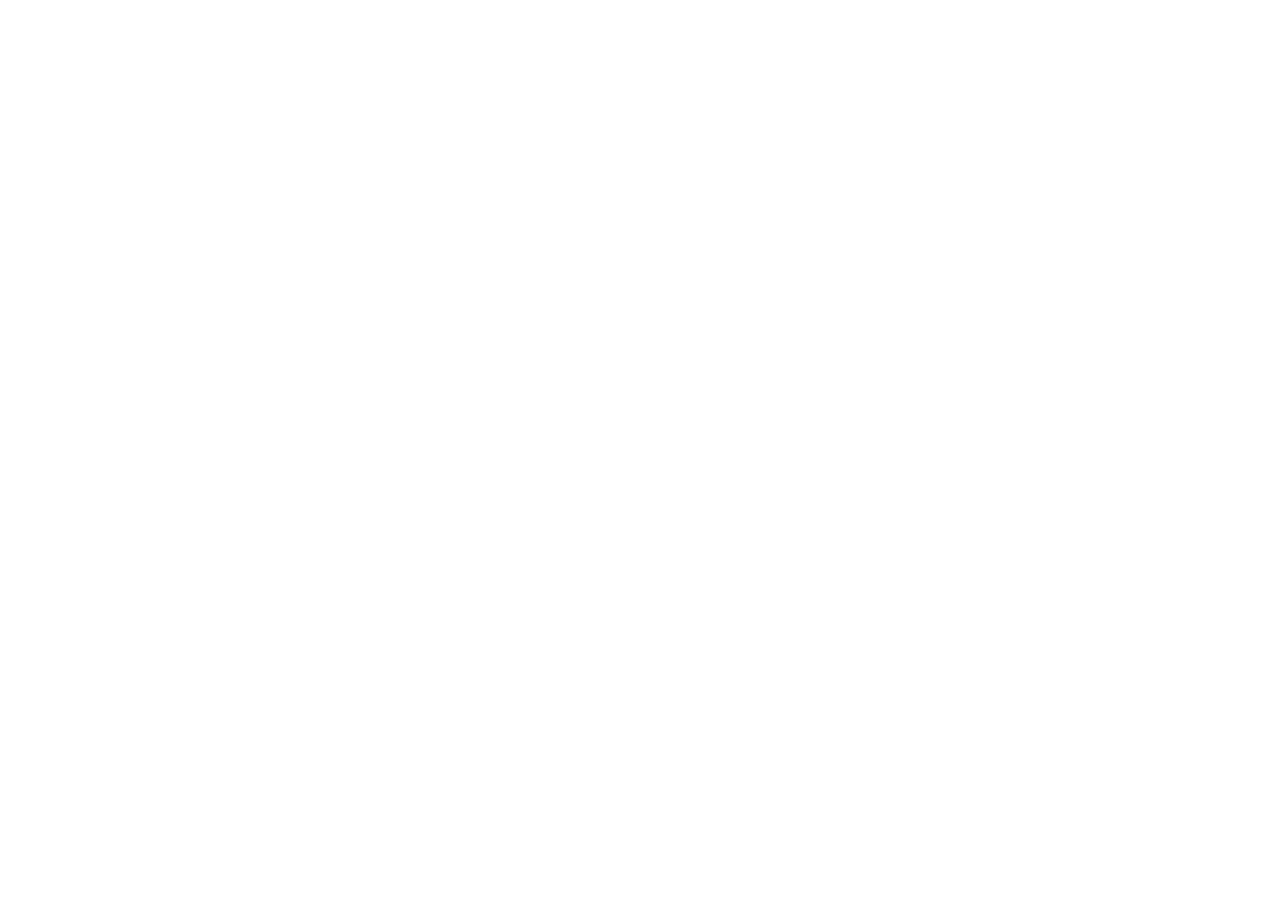
==== index.html @ f4512214 "structure creacion de la web" ====
<!DOCTYPE html>
<html lang="en">

<head>
    <meta charset="UTF-8">
    <meta name="viewport" content="width=device-width, initial-scale=1.0">
    <title>Computacion grafica 2026</title>
</head>
<link rel="icon" type="image/png" href="./src/USB_Cali_Logo.svg.png">
<body>
    
</body>
</html>
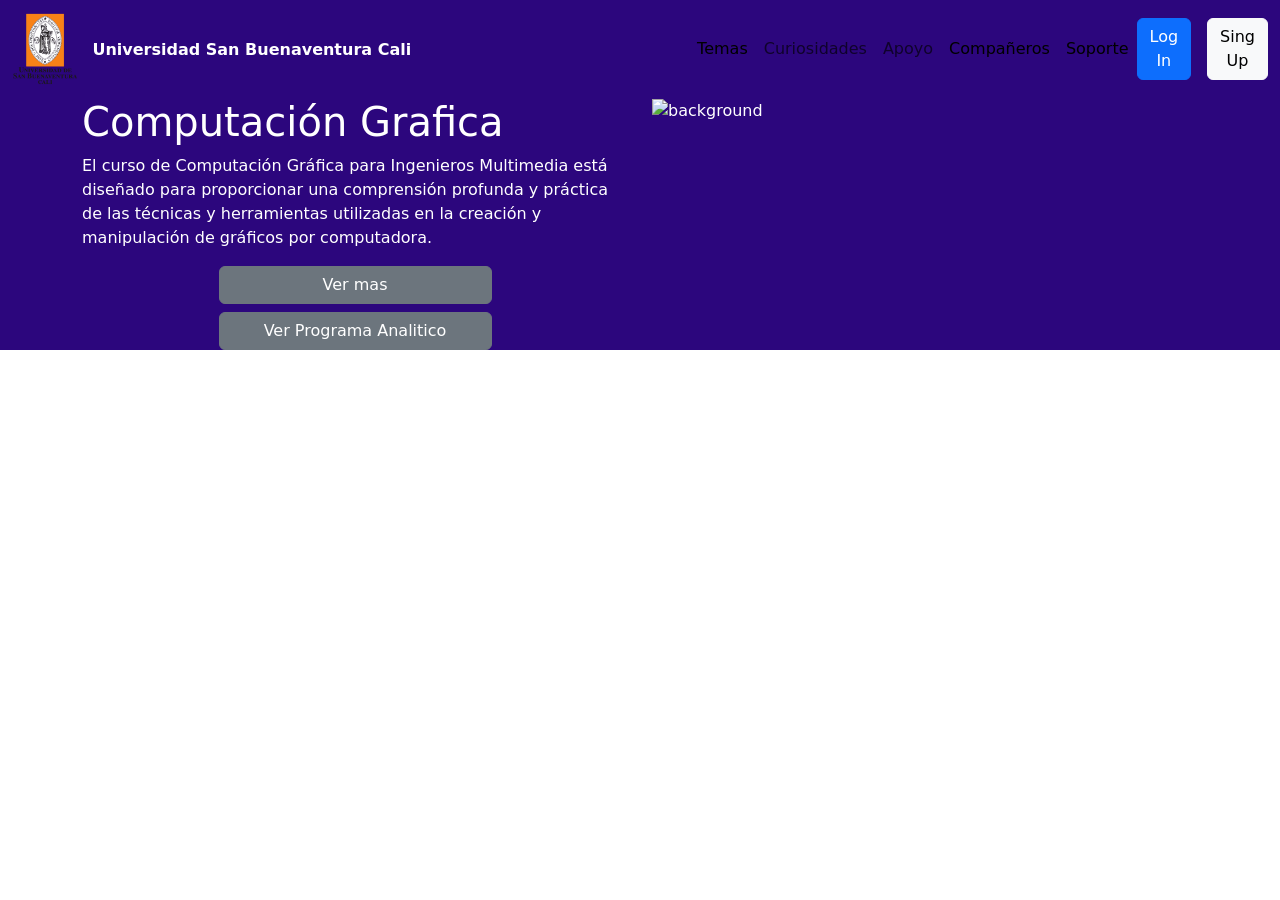
==== commit 6308941d: "NavBar-Banner" ====
--- a/index.html
+++ b/index.html
@@ -5,9 +5,81 @@
     <meta charset="UTF-8">
     <meta name="viewport" content="width=device-width, initial-scale=1.0">
     <title>Computacion grafica 2026</title>
+    <link rel="icon" type="image/png" href="./src/USB_Cali_Logo.svg.png">
+    <link rel="stylesheet" href="./src/css/main.css">
+    <link href="https://cdn.jsdelivr.net/npm/bootstrap@5.3.8/dist/css/bootstrap.min.css" rel="stylesheet"
+        integrity="sha384-sRIl4kxILFvY47J16cr9ZwB07vP4J8+LH7qKQnuqkuIAvNWLzeN8tE5YBujZqJLB" crossorigin="anonymous">
 </head>
-<link rel="icon" type="image/png" href="./src/USB_Cali_Logo.svg.png">
+
 <body>
-    
+    <section id="navbar">
+        <nav class="navbar navbar-expand-lg">
+            <div class="container-fluid">
+                <a class="navbar-brand" href="#">
+                    <img src="./src/USB_Cali_Logo.svg.png" alt="icon" width="10%" class="me-2">
+                    <span class="text-white fs-6 fw-bold lh-sm">
+                        Universidad San Buenaventura Cali
+                    </span>
+                </a>
+
+                <button class="navbar-toggler" type="button" data-bs-toggle="collapse" data-bs-target="#navbarNav"
+                    aria-controls="navbarNav" aria-expanded="false" aria-label="Toggle navigation">
+                    <span class="navbar-toggler-icon"></span>
+                </button>
+                <div class="collapse navbar-collapse" id="navbarNav">
+
+                    <ul class="navbar-nav mx-a">
+                        <li class="nav-item">
+                            <a class="nav-link active" href="#">Temas</a>
+                        </li>
+                        <li class="nav-item">
+                            <a class="nav-link" href="#">Curiosidades</a>
+                        </li>
+                        <li class="nav-item">
+                            <a class="nav-link" href="#">Apoyo</a>
+                        </li>
+                        <li class="nav-item">
+                            <a class="nav-link active" aria-current="true">Compañeros</a>
+                        </li>
+                        <li class="nav-item">
+                            <a class="nav-link active" aria-current="true">Soporte</a>
+                        </li>
+                    </ul>
+                </div>
+                <div class="d-grid gap-2 d-md-flex justify-content-md-end">
+                    <button class="btn btn-primary me-md-2" type="button">Log In</button>
+                    <button class="btn btn-light" type="button">Sing Up</button>
+                </div>
+
+            </div>
+        </nav>
+    </section>
+
+    <section id="banner">
+        <div class="container text-left">
+            <div class="row">
+                <div class="col-6">
+                    <h1> Computación Grafica </h1>
+                    <p> El curso de Computación Gráfica para Ingenieros Multimedia está diseñado para proporcionar una
+                        comprensión
+                        profunda y práctica de las técnicas y herramientas utilizadas en la creación y manipulación de
+                        gráficos por
+                        computadora.</p>
+                    <div class="d-grid gap-2 col-6 mx-auto">
+                        <button type="button" class="btn btn-secondary ">Ver mas</button>
+                        <button type="button" class="btn btn-secondary">Ver Programa Analitico</button>
+                    </div>
+                </div>
+                <div class="col-6">
+                    <img src="./src/background.png" alt="background" width="70%">
+                </div>
+            </div>
+        </div>
+
+    </section>
+    <script src="https://cdn.jsdelivr.net/npm/bootstrap@5.3.8/dist/js/bootstrap.bundle.min.js"
+        integrity="sha384-FKyoEForCGlyvwx9Hj09JcYn3nv7wiPVlz7YYwJrWVcXK/BmnVDxM+D2scQbITxI"
+        crossorigin="anonymous"></script>
 </body>
+
 </html>
--- a/src/css/main.css
+++ b/src/css/main.css
@@ -0,0 +1,10 @@
+#banner, #navbar{
+    background-color: #2c067d;
+    color: rgb(255, 255, 255)!important
+    
+    }
+
+    section{
+        background-color: white;
+    
+    }
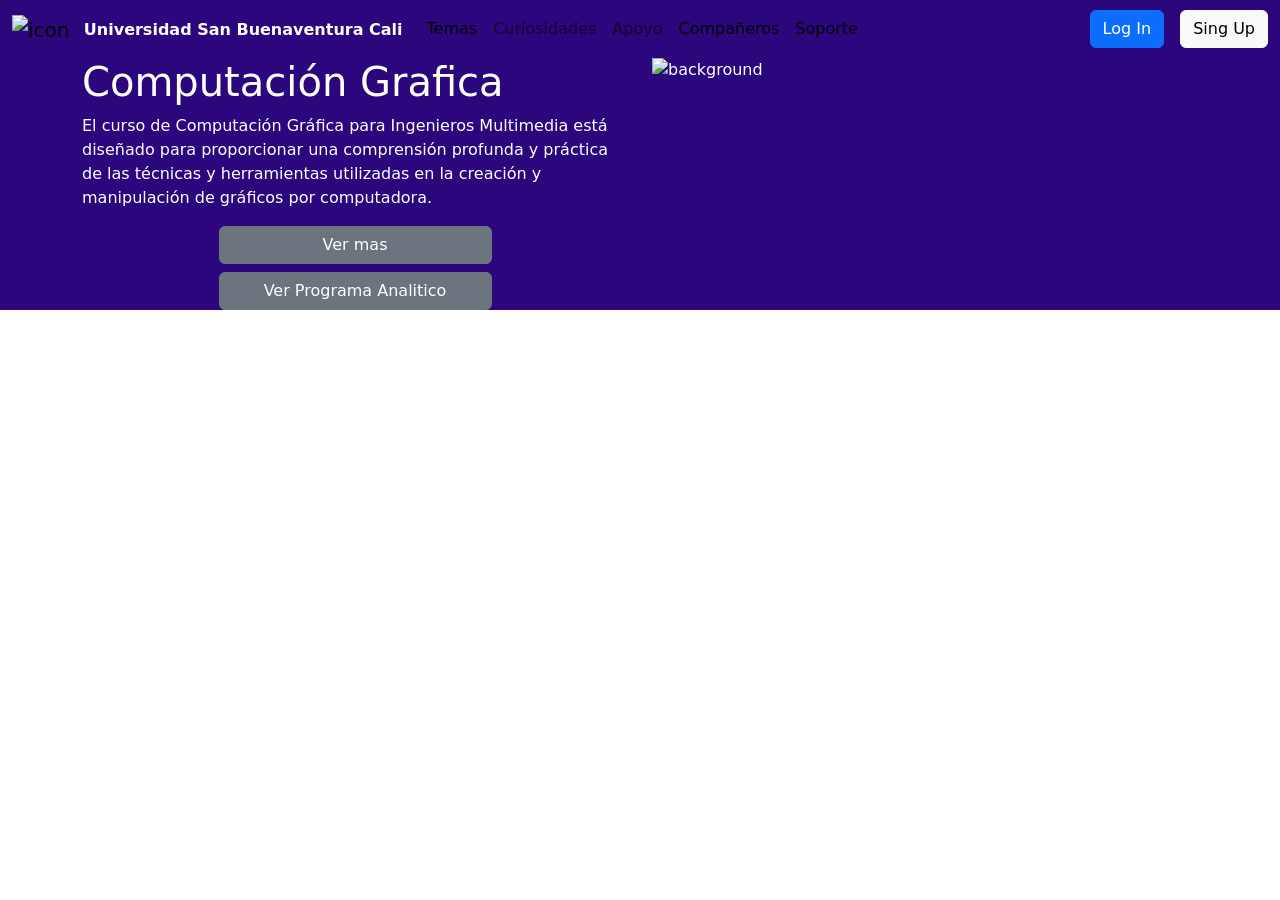
==== commit 92f81309: "portafolio portafolio" ====
--- a/index.html
+++ b/index.html
@@ -5,7 +5,7 @@
     <meta charset="UTF-8">
     <meta name="viewport" content="width=device-width, initial-scale=1.0">
     <title>Computacion grafica 2026</title>
-    <link rel="icon" type="image/png" href="./src/USB_Cali_Logo.svg.png">
+    <link rel="icon" type="image/png" href="../Computacion_Juan_Jose/src/img/USB_Cali_Logo.svg.png">
     <link rel="stylesheet" href="./src/css/main.css">
     <link href="https://cdn.jsdelivr.net/npm/bootstrap@5.3.8/dist/css/bootstrap.min.css" rel="stylesheet"
         integrity="sha384-sRIl4kxILFvY47J16cr9ZwB07vP4J8+LH7qKQnuqkuIAvNWLzeN8tE5YBujZqJLB" crossorigin="anonymous">
@@ -16,7 +16,7 @@
         <nav class="navbar navbar-expand-lg">
             <div class="container-fluid">
                 <a class="navbar-brand" href="#">
-                    <img src="./src/USB_Cali_Logo.svg.png" alt="icon" width="10%" class="me-2">
+                    <img src="../Computacion_Juan_Jose/src/img/USB_Cali_Logo.svg.png" alt="icon" width="10%" class="me-2">
                     <span class="text-white fs-6 fw-bold lh-sm">
                         Universidad San Buenaventura Cali
                     </span>
@@ -71,7 +71,7 @@
                     </div>
                 </div>
                 <div class="col-6">
-                    <img src="./src/background.png" alt="background" width="70%">
+                    <img src="../Computacion_Juan_Jose/src/img/background.png" alt="background" width="70%">
                 </div>
             </div>
         </div>
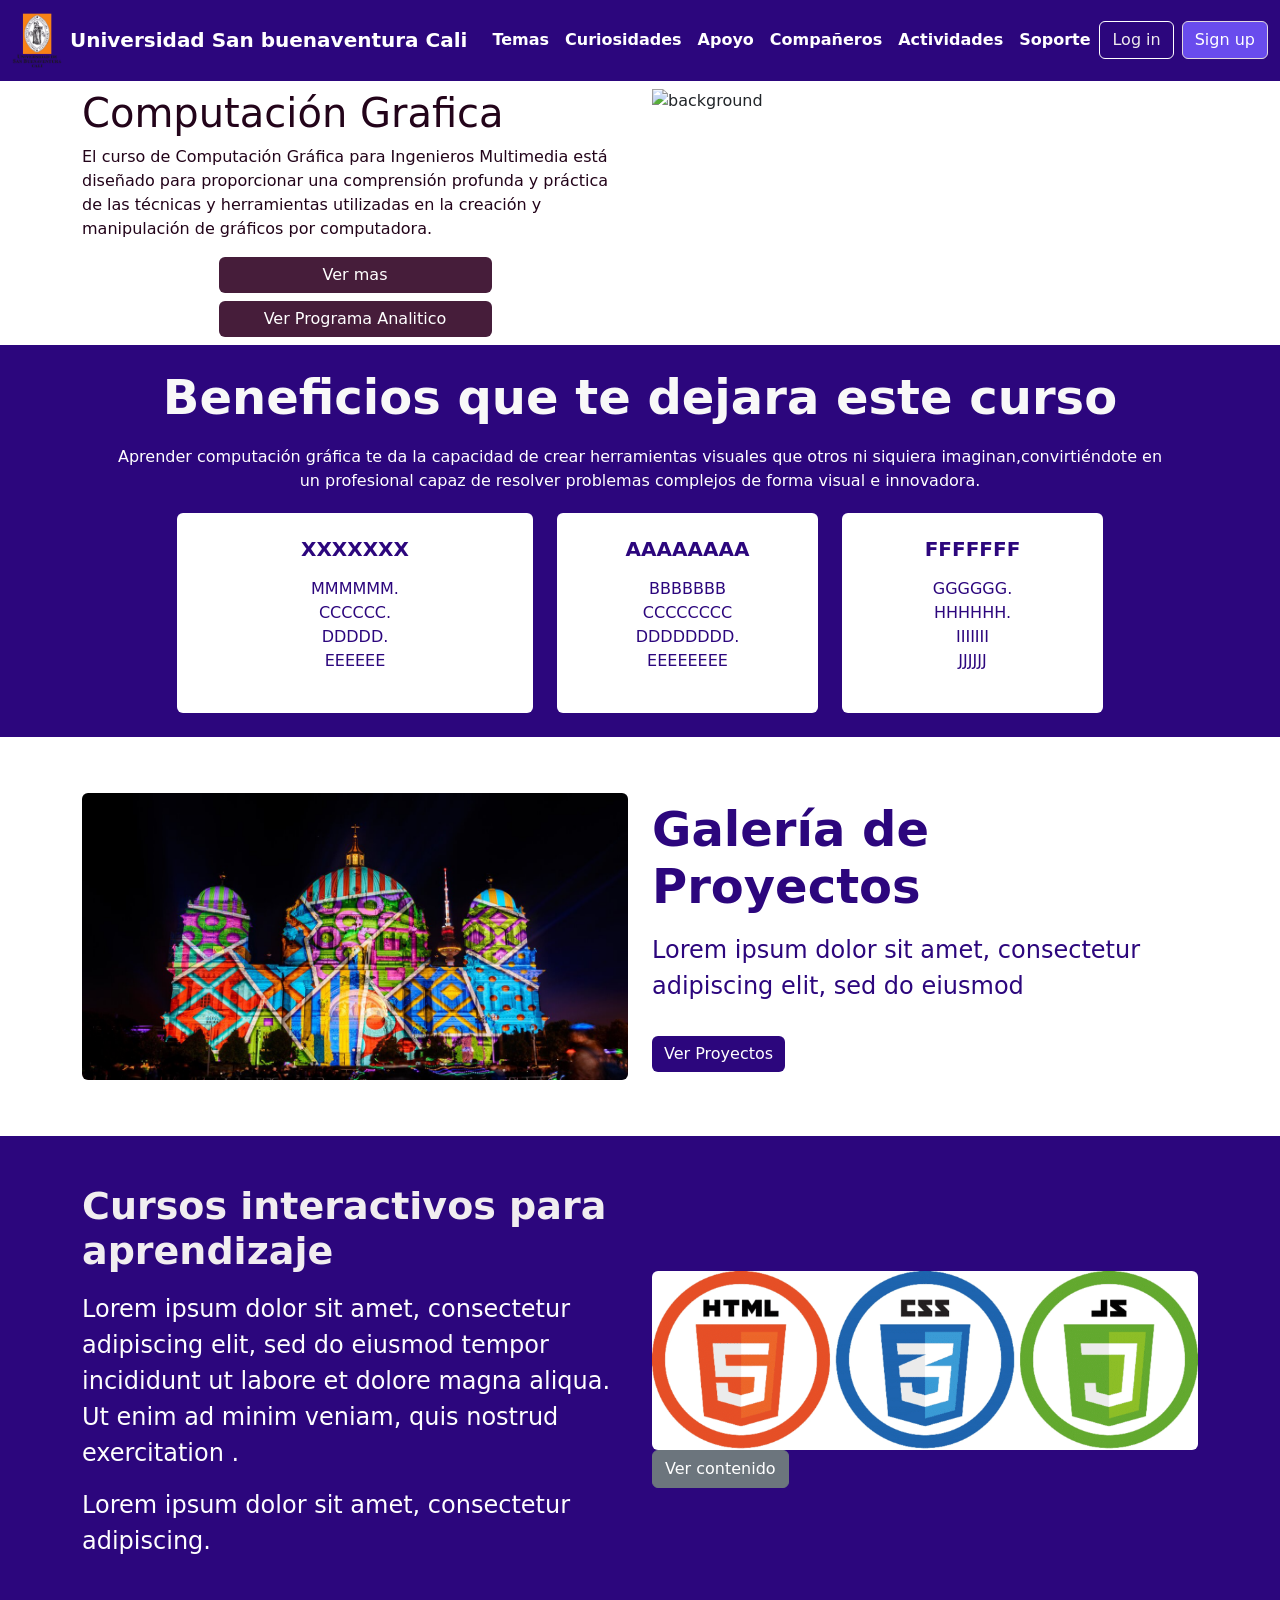
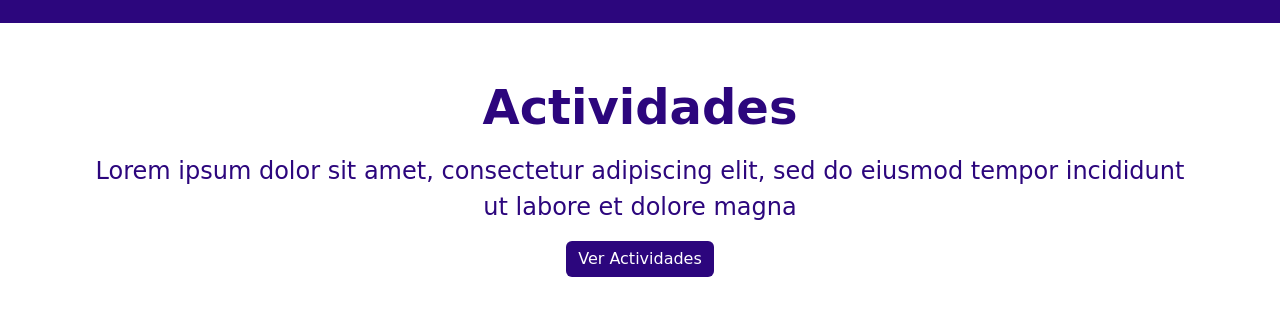
==== commit a4c3831e: "restructuracion de codigo y de pagina se hicieron adelantos y restructuracion de la pagina casi desd" ====
--- a/index.html
+++ b/index.html
@@ -5,52 +5,41 @@
     <meta charset="UTF-8">
     <meta name="viewport" content="width=device-width, initial-scale=1.0">
     <title>Computacion grafica 2026</title>
-    <link rel="icon" type="image/png" href="../Computacion_Juan_Jose/src/img/USB_Cali_Logo.svg.png">
+    <link rel="icon" type="image/png" href="./src/img/USB_Cali_Logo.svg.png">
     <link rel="stylesheet" href="./src/css/main.css">
     <link href="https://cdn.jsdelivr.net/npm/bootstrap@5.3.8/dist/css/bootstrap.min.css" rel="stylesheet"
         integrity="sha384-sRIl4kxILFvY47J16cr9ZwB07vP4J8+LH7qKQnuqkuIAvNWLzeN8tE5YBujZqJLB" crossorigin="anonymous">
 </head>
 
 <body>
-    <section id="navbar">
-        <nav class="navbar navbar-expand-lg">
+   <section id="navbar">
+        <nav class="navbar navbar-expand-lg custom-navbar">
             <div class="container-fluid">
-                <a class="navbar-brand" href="#">
-                    <img src="../Computacion_Juan_Jose/src/img/USB_Cali_Logo.svg.png" alt="icon" width="10%" class="me-2">
-                    <span class="text-white fs-6 fw-bold lh-sm">
-                        Universidad San Buenaventura Cali
-                    </span>
+                <a class="navbar-brand d-flex align-items-center" href="#">
+                    <img src="./src/img/USB_Cali_Logo.svg.png" alt="Logo" width="50" class="me-2">
+                    Universidad San buenaventura Cali
                 </a>
-
-                <button class="navbar-toggler" type="button" data-bs-toggle="collapse" data-bs-target="#navbarNav"
-                    aria-controls="navbarNav" aria-expanded="false" aria-label="Toggle navigation">
+                   
+                 <button class="navbar-toggler" type="button" data-bs-toggle="collapse" data-bs-target="#navbarNav">
                     <span class="navbar-toggler-icon"></span>
                 </button>
+
                 <div class="collapse navbar-collapse" id="navbarNav">
-
-                    <ul class="navbar-nav mx-a">
-                        <li class="nav-item">
-                            <a class="nav-link active" href="#">Temas</a>
-                        </li>
-                        <li class="nav-item">
-                            <a class="nav-link" href="#">Curiosidades</a>
-                        </li>
-                        <li class="nav-item">
-                            <a class="nav-link" href="#">Apoyo</a>
-                        </li>
-                        <li class="nav-item">
-                            <a class="nav-link active" aria-current="true">Compañeros</a>
-                        </li>
-                        <li class="nav-item">
-                            <a class="nav-link active" aria-current="true">Soporte</a>
-                        </li>
+                    <ul class="navbar-nav mx-auto">
+                        <li class="nav-item"><a class="nav-link" href="#">Temas</a></li>
+                        <li class="nav-item"><a class="nav-link" href="#">Curiosidades</a></li>
+                        <li class="nav-item"><a class="nav-link" href="#">Apoyo</a></li>
+                        <li class="nav-item"><a class="nav-link" href="#">Compañeros</a></li>
+                        <li class="nav-item"><a class="nav-link" href="#">Actividades</a></li>
+                        <li class="nav-item"><a class="nav-link" href="#">Soporte</a></li>
                     </ul>
-                </div>
-                <div class="d-grid gap-2 d-md-flex justify-content-md-end">
-                    <button class="btn btn-primary me-md-2" type="button">Log In</button>
-                    <button class="btn btn-light" type="button">Sing Up</button>
-                </div>
-
+
+                    <div class="d-flex gap-2">
+                        <a href="#" class="btn btn-outline-secondary">Log in</a>
+                        <a href="#" class="btn btn-secondary">Sign up</a>
+                    </div>
+
+                </div>
             </div>
         </nav>
     </section>
@@ -71,12 +60,139 @@
                     </div>
                 </div>
                 <div class="col-6">
-                    <img src="../Computacion_Juan_Jose/src/img/background.png" alt="background" width="70%">
-                </div>
-            </div>
-        </div>
-
-    </section>
+                    <img src="./src/img/background.png" alt="background" width="70%">
+                </div>
+            </div>
+        </div>
+
+    </section>
+    <script src="https://cdn.jsdelivr.net/npm/bootstrap@5.3.8/dist/js/bootstrap.bundle.min.js"
+        integrity="sha384-FKyoEForCGlyvwx9Hj09JcYn3nv7wiPVlz7YYwJrWVcXK/BmnVDxM+D2scQbITxI"
+        crossorigin="anonymous"></script>
+
+        <!-- beneficios -->
+    <section id="course-units" class="py-4">
+        <div class="container text-center">
+            <h2 class="fw-bold mb-4">Beneficios que te dejara este curso</h2>
+
+            <p class="texto-beneficios">
+             Aprender computación gráfica te da la capacidad de crear herramientas 
+             visuales que otros ni siquiera imaginan,convirtiéndote en un profesional 
+             capaz de resolver problemas complejos de forma visual e innovadora.   
+            </p>
+
+            <div class="row justify-content-center">
+                <div class="col-md-4">
+                    <div class="p-4 h-100 rounded bg-light">
+                        <h5 class="fw-bold">XXXXXXX
+                        </h5>
+                        <p class="mt-3">
+                            MMMMMM.<br>
+                            CCCCCC.<br>
+                            DDDDD.<br>
+                            EEEEEE
+                        </p>
+                    </div>
+                </div>
+
+                <div class="col-md-3">
+                    <div class="p-4 h-100 rounded bg-light">
+                        <h5 class="fw-bold">AAAAAAAA</h5>
+                        <p class="mt-3">
+                            BBBBBBB<br>
+                            CCCCCCCC<br>
+                            DDDDDDDD.<br>
+                            EEEEEEEE
+                        </p>
+                    </div>
+                </div>
+
+                <div class="col-md-3">
+                    <div class="p-4 h-100 rounded bg-light">
+                        <h5 class="fw-bold">FFFFFFF</h5>
+                        <p class="mt-3">
+                           GGGGGG.<br>
+                            HHHHHH.<br>
+                            IIIIIII<br>
+                           JJJJJJ
+                        </p>
+                    </div>
+                </div>
+
+            </div>
+        </div>
+    </section>
+
+ <!-- galeria -->
+    <section id="github" class="py-5">
+        <div class="container">
+            <div class="row align-items-center">
+
+                <div class="col-lg-6 mb-4 mb-lg-0">
+                    <img src="./src/img/da631926-f6b7-4fb2-81a4-484233c4ff57.png" class="img-fluid rounded" alt="GitHub class">
+                </div>
+
+                <div class="col-lg-6 text-center text-lg-start">
+                    <h2 class="fw-bold">Galería de Proyectos</h2>
+                    <p class="mt-3">
+                     Lorem ipsum dolor sit amet, consectetur adipiscing elit, sed do eiusmod    
+                    </p>
+
+                    <a href="https://github.com/js23481377-cpu/Computacion_Juan_Jose" target="_blank" class="btn mt-3">
+                        Ver Proyectos
+                    </a>
+                </div>
+
+            </div>
+        </div>
+    </section>
+    <!-- Cursos interactivos para aprendizaje -->
+    <section id="teacher-support" class="py-5">
+        <div class="container">
+            <div class="row align-items-center">
+
+                <div class="col-lg-6 mb-4 mb-lg-0">
+                    <h2 class="fw-bold">Cursos interactivos para aprendizaje</h2>
+                    <p class="mt-3">
+                        Lorem ipsum dolor sit amet, consectetur adipiscing elit, sed do eiusmod tempor 
+                        incididunt ut labore et dolore magna aliqua. 
+                        Ut enim ad minim veniam, quis nostrud exercitation .
+                    </p>
+                    <p>
+                        Lorem ipsum dolor sit amet, consectetur adipiscing.
+                    </p>
+                </div>
+
+                <div class="col-lg-6">
+                    <img src="./src/img/d7be082f-d276-4d93-91a4-227050ee1fb2.png" class="img-fluid rounded" alt="Teacher support">
+
+                    <a href="./portafolio/index.html" class="btn btn-secondary">
+                Ver contenido
+            </a>
+                </div>
+
+            </div>
+        </div>
+    </section>
+        <!-- Actividades -->
+    <section id="forum" class="py-5 text-center">
+        <div class="container">
+            <h2 class="fw-bold">Actividades</h2>
+
+            <p class="mt-3">
+                Lorem ipsum dolor sit amet, consectetur adipiscing elit, 
+                sed do eiusmod tempor incididunt ut labore et dolore magna
+            </p>
+
+            <a href="./portafolio/index.html" class="btn btn-secondary">
+                Ver Actividades
+            </a>
+        </div>
+    </section>
+
+    
+
+    <!-- Add Bootstrap JS-->
     <script src="https://cdn.jsdelivr.net/npm/bootstrap@5.3.8/dist/js/bootstrap.bundle.min.js"
         integrity="sha384-FKyoEForCGlyvwx9Hj09JcYn3nv7wiPVlz7YYwJrWVcXK/BmnVDxM+D2scQbITxI"
         crossorigin="anonymous"></script>
--- a/src/css/main.css
+++ b/src/css/main.css
@@ -1,10 +1,165 @@
-#banner, #navbar{
+.custom-navbar {
     background-color: #2c067d;
-    color: rgb(255, 255, 255)!important
-    
-    }
+}
 
-    section{
-        background-color: white;
-    
-    }+.custom-navbar .navbar-brand,
+.custom-navbar .nav-link {
+    color: #ffffff;
+}
+
+.custom-navbar .nav-link:hover {
+    color: #2c067d;
+}
+
+.custom-navbar .btn-secondary {
+    background-color: #694ced;
+    border-color: #e2d9df;
+}
+
+.custom-navbar .btn-outline-secondary {
+    color: hsl(330, 11%, 93%);
+    border-color: #ffffff;
+}
+
+.custom-navbar .btn-outline-secondary:hover {
+    background-color: #461d3a;
+    color: #f6f3f3;
+}
+
+.custom-navbar .navbar-brand,
+.custom-navbar .nav-link {
+    font-weight: 700;
+}
+
+.custom-navbar .btn {
+    font-weight: 400;
+}
+
+.custom-navbar .navbar-brand {
+    font-weight: 700;
+}
+
+.custom-navbar .nav-link {
+    font-weight: 600;
+}
+
+/*Estilo Banner*/
+#banner {
+    background-color: #ffffff;
+}
+
+#banner h1,
+#banner p {
+    color: #23041a;
+}
+
+#banner .btn {
+    background-color: #461d3a;
+    color: #fff;
+    border: none;
+}
+
+#banner .btn:hover {
+    background-color: #ffffff;
+}
+
+section {
+    border-bottom: 8px solid #ffffff;
+}
+
+#course-units {
+    background-color: #2c067d;
+}
+
+#course-units h2 {
+    font-size: 48px;
+    color: #f8f8f8;
+}
+
+#course-units .texto-beneficios{
+    max-width: 1100px; 
+    margin: 0 auto;
+    margin-top: -25px;  
+    padding-top: 0;
+    text-align: center;      
+    padding: 20px;
+    color:#ffffff;
+}
+
+#course-units .bg-light {
+    font-size: 16px;
+    background-color: #ffffff !important;
+}
+
+#course-units h5 {
+    color: #2c067d;
+    font-weight: 700;
+}
+
+#course-units p {
+    color: #2c067d;
+}
+
+#github {
+    background-color: #ffffff;
+    text-align: center;
+}
+
+#github h2 {
+    font-size: 48px;
+    color: #2c067d;
+   
+}
+
+#github p {
+    font-size: 24px;
+    color: #2c067d;
+}
+
+#github .btn {
+    background-color: #2c067d;
+    color: #ffffff;
+    border: none;
+}
+
+#github .btn:hover {
+    background-color: #2c067d;
+}
+
+#teacher-support {
+    background-color: #2c067d;
+}
+
+#teacher-support h2 {
+    font-size: 38px;
+    color: #f1edf0;
+}
+
+#teacher-support p {
+    font-size: 24px;
+    color: #fefefe;
+}
+
+#forum {
+    background-color: #ffffff;
+    text-align: center;
+}
+
+#forum h2 {
+    font-size: 48px;
+   color: #2c067d;
+}
+
+#forum p {
+    font-size: 24px;
+    color: #2c067d;
+}
+#forum .btn {
+    background-color: #2c067d;
+    color: #ffffff;
+    border: none;
+}
+
+#forum .btn:hover {
+    background-color: #2c067d;
+}
